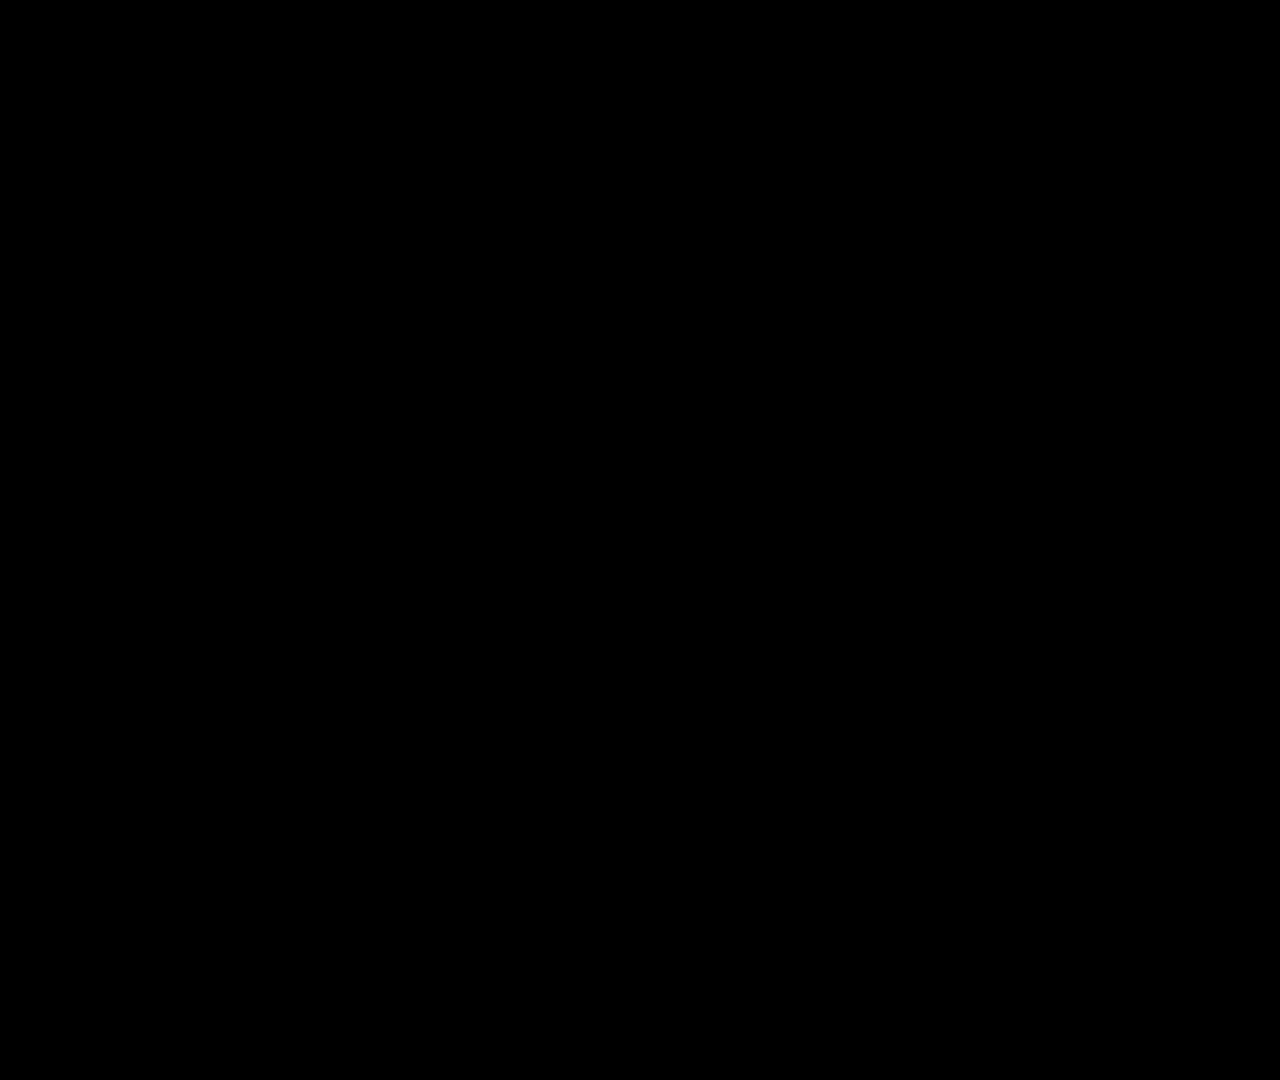
==== brag-output/work/composition/index.html @ dc1b72d5 "Launch video: 20 s brag-slim cut with synthesized soundtrack brag-output/brag.mp4 (1920x1080, 30 fps" ====
<!doctype html>
<html lang="en">
<head>
<meta charset="utf-8">
<title>Accex launch</title>
<!-- The real pill stylesheet, copied unchanged from ui/web/style.css -->
<link rel="stylesheet" href="pill.css">
<style>
  /* Video overrides: every value is driven by render(t), so no CSS transitions. */
  *, *::before, *::after { transition: none !important; }
  .details, .pill.expanded .details, .line { animation: none !important; }
  html, body { width: 1920px; height: 1080px; background: #000; overflow: hidden; }
  body { position: relative; font-family: "Segoe UI Variable Display", "Segoe UI", system-ui, sans-serif;
         color: #fff; -webkit-font-smoothing: antialiased; }
  .scene { position: absolute; inset: 0; display: none; }

  /* 1 hook */
  #s1 { background: #000; }
  .hook { position: absolute; left: 0; right: 0; top: 440px; text-align: center; font-size: 118px;
          font-weight: 650; letter-spacing: -0.035em; line-height: 1; }
  .hook span { display: inline-block; margin: 0 0.12em; }

  /* 2 reveal */
  #s2 { background: radial-gradient(60% 70% at 50% 62%, rgba(10,132,255,0.20), transparent 70%), #06070b; }
  #quote { position: absolute; left: 0; right: 0; top: 250px; text-align: center; font-size: 74px;
           font-weight: 600; letter-spacing: -0.025em; color: rgba(255,255,255,0.96); }
  #quote .caret { display: inline-block; width: 5px; height: 0.95em; margin-left: 6px; vertical-align: -0.12em;
                  background: #64d2ff; border-radius: 2px; }
  #kicker { position: absolute; left: 0; right: 0; top: 186px; text-align: center; font-size: 26px;
            font-weight: 600; letter-spacing: 0.22em; color: rgba(235,235,245,0.55); text-transform: uppercase; }

  /* 3-4 desktop */
  #desk { background:
      radial-gradient(55% 60% at 22% 18%, rgba(47,92,214,0.75), transparent 70%),
      radial-gradient(50% 60% at 85% 95%, rgba(126,58,190,0.65), transparent 70%),
      radial-gradient(40% 40% at 70% 30%, rgba(20,160,200,0.30), transparent 70%),
      #0a0e22; }
  .headline { position: absolute; left: 0; right: 0; top: 56px; text-align: center; font-size: 60px;
              font-weight: 650; letter-spacing: -0.03em; text-shadow: 0 4px 30px rgba(0,0,0,0.35); }
  .win { position: absolute; left: 360px; top: 168px; width: 1200px; height: 560px; border-radius: 14px;
         overflow: hidden; box-shadow: 0 40px 90px rgba(0,0,0,0.55), 0 0 0 1px rgba(255,255,255,0.10); }

  /* generic music app */
  #app { background: #17181d; color: #fff; }
  #app .side { position: absolute; left: 0; top: 0; bottom: 72px; width: 210px; background: #111216;
               padding: 26px 24px; display: flex; flex-direction: column; gap: 22px; }
  #app .side div { display: flex; align-items: center; gap: 14px; font-size: 19px; font-weight: 600;
                   color: rgba(255,255,255,0.62); }
  #app .side div:first-child { color: #fff; }
  #app .side i { width: 22px; height: 22px; border-radius: 6px; background: rgba(255,255,255,0.22); }
  #search { position: absolute; left: 240px; top: 20px; width: 460px; height: 46px; border-radius: 23px;
            background: #2a2b33; display: flex; align-items: center; padding: 0 20px; gap: 12px;
            font-size: 19px; color: rgba(255,255,255,0.45); box-shadow: inset 0 0 0 2px transparent; }
  #search.focus { box-shadow: inset 0 0 0 2px #0a84ff; }
  #search.typed { color: #fff; }
  #search .mag { width: 16px; height: 16px; border: 2.5px solid currentColor; border-radius: 50%; flex: none; opacity: .8; }
  #search .caret2 { display: inline-block; width: 2px; height: 22px; background: #fff; margin-left: 1px; }
  .main { position: absolute; left: 240px; top: 96px; right: 30px; bottom: 90px; }
  .main h3 { font-size: 26px; font-weight: 650; letter-spacing: -0.01em; margin-bottom: 18px; }
  .tiles { display: grid; grid-template-columns: repeat(4, 1fr); gap: 18px; }
  .tile { height: 236px; border-radius: 10px; background: #23242b; padding: 14px; display: flex; flex-direction: column; gap: 12px; }
  .tile b { flex: 1; border-radius: 6px; }
  .tile u { height: 12px; width: 70%; border-radius: 6px; background: rgba(255,255,255,0.18); text-decoration: none; }
  #results { position: absolute; inset: 0; }
  .top { display: flex; align-items: center; gap: 26px; padding: 22px; border-radius: 12px; background: #23242b; width: 620px; }
  .top.hl { background: #2b3447; box-shadow: inset 0 0 0 2px rgba(10,132,255,0.8); }
  .art { width: 132px; height: 132px; border-radius: 8px; flex: none;
         background: radial-gradient(circle at 30% 30%, #ffcf6b, transparent 55%), linear-gradient(135deg, #b8325a, #3a1f6e); }
  .top .t1 { font-size: 34px; font-weight: 700; letter-spacing: -0.02em; }
  .top .t2 { font-size: 20px; color: rgba(255,255,255,0.62); margin-top: 6px; }
  .rowph { height: 14px; border-radius: 7px; background: rgba(255,255,255,0.10); margin-top: 26px; width: 560px; }
  #np { position: absolute; left: 0; right: 0; bottom: 0; height: 72px; background: #0f1014; display: flex;
        align-items: center; padding: 0 20px; gap: 16px; border-top: 1px solid rgba(255,255,255,0.06); }
  #np .art { width: 48px; height: 48px; border-radius: 5px; }
  #np .nt { width: 230px; } #np .nt b { display: block; font-size: 17px; } #np .nt span { font-size: 14px; color: rgba(255,255,255,0.6); }
  #np .ctl { width: 40px; height: 40px; border-radius: 50%; background: #fff; display: grid; place-items: center; }
  #np .pause { display: flex; gap: 4px; } #np .pause i { width: 4px; height: 14px; background: #111; border-radius: 1px; }
  #np .track { flex: 1; height: 5px; border-radius: 3px; background: rgba(255,255,255,0.15); margin: 0 30px 0 20px; overflow: hidden; }
  #np .track i { display: block; height: 100%; background: #fff; border-radius: 3px; }

  /* generic mail window (rebuilt from brain/fixtures/senior/scam_grandson_giftcards.png) */
  #mail { background: #fff; color: #1d2433; }
  #mail .side { position: absolute; left: 0; top: 0; bottom: 0; width: 230px; background: #f4f6fa; padding: 34px 30px;
                display: flex; flex-direction: column; gap: 24px; font-size: 21px; }
  #mail .side b { font-weight: 600; }
  #mail .body { position: absolute; left: 290px; top: 40px; right: 40px; }
  #mail h2 { font-size: 40px; font-weight: 750; letter-spacing: -0.02em; margin-bottom: 18px; }
  #mail p { font-size: 23px; line-height: 1.25; padding: 7px 12px; margin-left: -12px; border-radius: 8px; }
  #mail .from { color: #5a6275; }
  #mail p.flag { background: rgba(255,69,58,0.10); box-shadow: inset 0 0 0 2.5px #ff453a; }

  #cursor { position: absolute; width: 34px; height: 46px; left: 0; top: 0; filter: drop-shadow(0 3px 6px rgba(0,0,0,.45)); }
  #ripple { position: absolute; width: 60px; height: 60px; margin: -30px 0 0 -30px; border-radius: 50%;
            border: 3px solid #64d2ff; }

  /* 5 outro */
  #s5 { background: radial-gradient(50% 55% at 50% 36%, rgba(94,92,230,0.28), transparent 70%), #05060a; }
  .bigorb { position: absolute; left: 940px; top: 250px; transform-origin: 20px 20px;
            --a1: #64d2ff; --a2: #0a84ff; --a3: #bf5af2; }
  #word { position: absolute; left: 0; right: 0; top: 470px; text-align: center; font-size: 150px; font-weight: 700; letter-spacing: -0.045em; }
  #tag { position: absolute; left: 0; right: 0; top: 660px; text-align: center; font-size: 56px; font-weight: 600;
         letter-spacing: -0.02em; color: rgba(255,255,255,0.92); }
  #fine { position: absolute; left: 0; right: 0; top: 770px; text-align: center; font-size: 30px; font-weight: 500;
          color: rgba(235,235,245,0.6); }

  /* the pill layer: real markup, scaled; anchored at its bottom centre */
  #pillwrap { position: absolute; left: 0; top: 0; width: 520px; transform-origin: 50% 100%; }
  #pillwrap .pill { position: relative; margin: 0 auto; }
</style>
</head>
<body>
  <div id="s1" class="scene">
    <div class="hook" id="hook1"><span>Can't</span><span>see</span><span>your</span><span>screen?</span></div>
    <div class="hook" id="hook2"><span>Just</span><span>ask.</span></div>
  </div>

  <div id="s2" class="scene">
    <div id="kicker">Hold a key · speak</div>
    <div id="quote"></div>
  </div>

  <div id="desk" class="scene">
    <div class="headline" id="head3">It sees your screen. It does the clicks.</div>
    <div class="headline" id="head4">Senior mode stops scams.</div>
    <div id="app" class="win">
      <div class="side"><div><i></i>Home</div><div><i></i>Search</div><div><i></i>Library</div></div>
      <div id="search"><span class="mag"></span><span id="q">Search songs, artists…</span></div>
      <div class="main">
        <div id="recent"><h3>Recently played</h3>
          <div class="tiles">
            <div class="tile"><b style="background:linear-gradient(135deg,#2c5bd6,#59c3ff)"></b><u></u></div>
            <div class="tile"><b style="background:linear-gradient(135deg,#7a3ac0,#ff6fa6)"></b><u></u></div>
            <div class="tile"><b style="background:linear-gradient(135deg,#1f8f6a,#9be36b)"></b><u></u></div>
            <div class="tile"><b style="background:linear-gradient(135deg,#d0682b,#ffd36b)"></b><u></u></div>
          </div></div>
        <div id="results"><h3>Top result</h3>
          <div class="top" id="toprow"><div class="art"></div>
            <div><div class="t1">Bohemian Rhapsody</div><div class="t2">Song · Queen</div></div></div>
          <div class="rowph"></div><div class="rowph" style="width:430px"></div></div>
      </div>
      <div id="np"><div class="art"></div><div class="nt"><b>Bohemian Rhapsody</b><span>Queen</span></div>
        <div class="ctl"><div class="pause"><i></i><i></i></div></div><div class="track"><i id="npbar"></i></div></div>
    </div>
    <div id="mail" class="win">
      <div class="side"><b>Compose</b><span>Inbox&nbsp;&nbsp;3</span><span>Starred</span><span>Sent</span><span>Drafts</span></div>
      <div class="body">
        <h2>URGENT help Grandma</h2>
        <p class="from">From: Lucas &lt;lucas.help.urgent@mailbox-fast.example&gt;</p>
        <p>Grandma it's me, I lost my phone and I'm in trouble with the police.</p>
        <p>Please don't tell mom. I need $2,000 today.</p>
        <p id="giftline">Buy Apple gift cards at the pharmacy and send me photos of the codes.</p>
        <p>Hurry please, I can't talk on the phone.</p>
      </div>
    </div>
    <svg id="cursor" viewBox="0 0 24 32"><path d="M2 2 L2 26 L8.5 20 L12.5 30 L16.5 28.3 L12.6 18.6 L21 18.6 Z"
         fill="#fff" stroke="#000" stroke-width="1.6" stroke-linejoin="round"/></svg>
    <div id="ripple"></div>
  </div>

  <div id="s5" class="scene">
    <div class="bigorb" id="bigorb"><div class="orb"><span class="orb-core"></span><span class="orb-glow"></span></div></div>
    <div id="word">Accex</div>
    <div id="tag">Your computer, by voice.</div>
    <div id="fine">For blind &amp; low-vision users · Built at Cutie Hack 2026</div>
  </div>

  <!-- markup copied from ui/web/index.html -->
  <div id="pillwrap">
    <section id="pill" class="pill" data-state="idle">
      <div class="glass-edge"></div>
      <header class="row">
        <div class="orb"><span class="orb-core"></span><span class="orb-glow"></span></div>
        <div class="status">
          <span id="title" class="title">Accex</span>
          <span id="sub" class="sub">Hold the key to talk</span>
        </div>
        <div class="wave" id="wave"><i></i><i></i><i></i><i></i><i></i><i></i><i></i></div>
        <span id="badge" class="badge" hidden>Senior</span>
      </header>
      <div class="details" id="details"><div class="details-inner">
        <div class="line you" id="youLine" hidden><span class="label">You</span><p id="you"></p></div>
        <div class="line step" id="stepLine" hidden>
          <span class="label" id="stepLabel">Step 1</span>
          <div class="step-body"><p id="step"></p><div class="progress"><i id="bar"></i></div></div>
        </div>
        <div class="line reply" id="replyLine" hidden><span class="label">Accex</span><p id="reply"></p></div>
      </div></div>
    </section>
  </div>

<script>
"use strict";
const $ = (id) => document.getElementById(id);
const clamp = (x, a = 0, b = 1) => Math.min(b, Math.max(a, x));
const prog = (t, a, b) => clamp((t - a) / (b - a));
const easeOut = (x) => 1 - Math.pow(1 - x, 3);
const easeInOut = (x) => x < 0.5 ? 4 * x * x * x : 1 - Math.pow(-2 * x + 2, 3) / 2;
const spring = (x) => { x = clamp(x); return 1 - Math.exp(-6.5 * x) * Math.cos(10 * x); };
const lerp = (a, b, x) => a + (b - a) * x;
const show = (el, on) => { el.style.display = on ? (el.classList.contains("scene") ? "block" : "") : "none"; };

// state titles from ui/web/app.js
const STATES = {
  idle: "Accex", listening: "Listening", thinking: "Thinking", acting: "Working on it",
  done: "Done", blocked: "Scam blocked",
};
const SUBS = { idle: "Hold Alt Gr to talk", listening: "Speak now, release when done",
  thinking: "Looking at your screen…", done: "", blocked: "Nothing was clicked or paid" };

const QUOTE = "“Play Bohemian Rhapsody on Spotify”";
const STEPS = [  // describe() labels from app.js
  [7.5, "Opening Spotify"], [8.5, "Clicking Spotify search box"],
  [9.0, "Typing “Bohemian Rhapsody Queen”"], [10.0, "Pressing enter"],
];
const TYPED = "Bohemian Rhapsody Queen";
const REPLY1 = "Bohemian Rhapsody by Queen is now playing on Spotify.";
const YOU2 = "“Lucas needs help, what should I do?”";
const REPLY2 = "Stop. This looks like a scam: a fake grandson asking for gift cards. Don't click, call or pay anything.";

function enter(el, t, at, dur = 0.35, dy = 6) {      // fade + rise from time `at`
  const p = easeOut(prog(t, at, at + dur));
  el.style.opacity = p; el.style.transform = `translateY(${(1 - p) * dy}px)`;
}

function setLine(line, on, t, at) {
  line.hidden = !on;
  if (on) enter(line, t, at);
}

function pillState(t) {
  const P = { state: "idle", sub: undefined, expanded: false, you: null, youAt: 0, step: null, stepAt: 0,
              stepN: 0, bar: 0, reply: null, replyAt: 0, badge: false };
  if (t < 3.8) { P.state = "idle"; }
  else if (t < 5.5) { P.state = "listening"; }
  else if (t < 7.5) { P.state = "thinking"; P.expanded = true; P.you = QUOTE; P.youAt = 5.5; }
  else if (t < 13.0) {
    P.expanded = true; P.you = QUOTE; P.youAt = -1;
    let n = 0; STEPS.forEach(([at], i) => { if (t >= at) n = i + 1; });
    const [at, label] = STEPS[n - 1];
    P.state = t >= 10.5 ? "done" : "acting";
    P.sub = t >= 10.5 ? "" : label;
    P.step = label; P.stepN = n; P.stepAt = at;
    const w = (k) => Math.min(92, 22 + k * 14);
    P.bar = lerp(w(n - 1), w(n), easeOut(prog(t, at, at + 0.6)));
    if (n === 1) P.bar = lerp(0, w(1), easeOut(prog(t, at, at + 0.6)));
    if (t >= 10.5) { P.bar = lerp(w(4), 100, easeOut(prog(t, 10.5, 11.1))); P.reply = REPLY1; P.replyAt = 10.5; }
  } else {
    P.badge = true; P.expanded = true; P.you = YOU2; P.youAt = 13.05;
    P.state = t < 14.0 ? "thinking" : "blocked";
    if (t >= 14.0) { P.reply = REPLY2; P.replyAt = 14.0; }
  }
  return P;
}

function renderPill(t) {
  const P = pillState(t), pill = $("pill");
  if (pill.dataset.state !== P.state) pill.dataset.state = P.state;
  $("title").textContent = STATES[P.state];
  $("sub").textContent = P.sub !== undefined ? P.sub : SUBS[P.state];
  pill.classList.toggle("expanded", P.expanded);
  $("badge").hidden = !P.badge;
  setLine($("youLine"), !!P.you, t, P.youAt); if (P.you) $("you").textContent = P.you;
  setLine($("stepLine"), !!P.step, t, P.stepN === 1 ? P.stepAt : -1);
  if (P.step) {
    $("stepLabel").textContent = `Step ${P.stepN}`; $("step").textContent = P.step;
    $("bar").style.width = `${P.bar}%`;
  }
  setLine($("replyLine"), !!P.reply, t, P.replyAt); if (P.reply) $("reply").textContent = P.reply;

  // placement: bottom-centre anchor (x, bottom y) and scale
  let y, s, o = 1;
  if (t < 6.6) {
    const p = spring(prog(t, 3.0, 3.6));
    y = 700; s = lerp(1.7, 2.2, p); o = easeOut(prog(t, 3.0, 3.3));
  } else {
    const p = easeInOut(prog(t, 6.6, 7.25));
    y = lerp(700, 1046, p); s = lerp(2.2, 1.5, p);
  }
  if (t >= 16.7) o = 1 - easeOut(prog(t, 16.7, 17.0));
  const w = $("pillwrap");
  w.style.display = t >= 3.0 && t < 17.0 ? "" : "none";
  w.style.opacity = o;
  w.style.transform = `translate(${960 - 260}px, ${y - w.offsetHeight}px) scale(${s})`;
}

function render(t) {
  // scene visibility
  show($("s1"), t < 3.0);
  show($("s2"), t >= 3.0 && t < 7.0);
  show($("desk"), t >= 6.6 && t < 17.0);
  show($("s5"), t >= 17.0);

  // 1 hook
  if (t < 3.0) {
    const words = $("hook1").children;
    [0.08, 0.22, 0.36, 0.5].forEach((at, i) => enter(words[i], t, at, 0.3, 24));
    $("hook1").style.opacity = 1 - prog(t, 1.9, 2.05);
    const h2 = $("hook2").children;
    [2.1, 2.25].forEach((at, i) => enter(h2[i], t, at, 0.3, 24));
    $("hook2").style.opacity = t < 2.1 ? 0 : 1 - prog(t, 2.85, 3.0);
  }

  // 2 reveal
  if (t >= 3.0 && t < 7.0) {
    const n = Math.round(QUOTE.length * prog(t, 4.0, 5.0));
    $("quote").innerHTML = "";
    $("quote").append(document.createTextNode(QUOTE.slice(0, n)));
    if (t >= 3.9 && t < 5.6) { const c = document.createElement("span"); c.className = "caret"; $("quote").append(c); }
    enter($("kicker"), t, 3.1, 0.4, 10);
    $("quote").style.opacity = $("kicker").style.opacity = 1 - easeInOut(prog(t, 6.3, 6.6));
    $("s2").style.opacity = 1 - easeInOut(prog(t, 6.6, 7.0));
  }

  // 3-4 desktop
  if (t >= 6.6 && t < 17.0) {
    $("desk").style.opacity = easeOut(prog(t, 6.6, 7.0)) * (1 - easeOut(prog(t, 16.7, 17.0)));
    const h3 = $("head3"), h4 = $("head4");
    show(h3, t < 13.0); show(h4, t >= 13.0);
    enter(h3, t, 6.85, 0.45, 18); enter(h4, t, 13.1, 0.45, 18);
    if (t >= 12.75 && t < 13.0) h3.style.opacity = 1 - prog(t, 12.75, 12.95);

    // music app
    const app = $("app");
    show(app, t >= 7.5 && t < 13.0);
    const ap = spring(prog(t, 7.5, 8.1));
    const out = easeInOut(prog(t, 12.7, 13.0));
    app.style.opacity = clamp(prog(t, 7.5, 7.7)) * (1 - out);
    app.style.transform = `scale(${lerp(0.9, 1, ap) - out * 0.04})`;
    const typed = Math.round(TYPED.length * prog(t, 9.0, 9.7));
    const q = $("q"), sb = $("search");
    sb.classList.toggle("focus", t >= 8.5 && t < 10.1);
    sb.classList.toggle("typed", t >= 9.0);
    q.textContent = t >= 9.0 ? TYPED.slice(0, typed) : "Search songs, artists…";
    if (t >= 8.5 && t < 10.1 && Math.floor(t * 2) % 2 === 0) { const c = document.createElement("span"); c.className = "caret2"; q.append(c); }
    const res = t >= 10.1;
    show($("recent"), !res); show($("results"), res);
    if (res) enter($("results"), t, 10.1, 0.35, 14);
    $("toprow").classList.toggle("hl", t >= 10.3);
    show($("np"), t >= 10.3);
    if (t >= 10.3) { enter($("np"), t, 10.3, 0.3, 20); $("npbar").style.width = `${lerp(0, 10, prog(t, 10.3, 13.0))}%`; }

    // cursor
    const cur = $("cursor"), rip = $("ripple");
    show(cur, t >= 7.9 && t < 12.8);
    const cp = easeInOut(prog(t, 7.95, 8.45));
    let cx = lerp(1250, 800, cp), cy = lerp(560, 200, cp);
    const cp2 = easeInOut(prog(t, 10.05, 10.45));
    cx = lerp(cx, 760, cp2); cy = lerp(cy, 420, cp2);
    cur.style.transform = `translate(${cx}px, ${cy}px) scale(${t >= 8.45 && t < 8.6 ? 0.88 : 1})`;
    cur.style.opacity = clamp(prog(t, 7.9, 8.05)) * (1 - prog(t, 12.6, 12.8));
    const rp = prog(t, 8.5, 8.95);
    show(rip, rp > 0 && rp < 1);
    rip.style.left = "803px"; rip.style.top = "204px";
    rip.style.transform = `scale(${lerp(0.3, 1.6, easeOut(rp))})`; rip.style.opacity = 1 - rp;

    // mail
    const mail = $("mail");
    show(mail, t >= 13.0);
    const mp = easeOut(prog(t, 13.0, 13.45));
    mail.style.opacity = mp; mail.style.transform = `scale(${lerp(0.96, 1, mp)})`;
    $("giftline").classList.toggle("flag", t >= 14.15);
  }

  // 5 outro
  if (t >= 17.0) {
    const op = spring(prog(t, 17.0, 17.7));
    $("bigorb").style.transform = `scale(${lerp(2.5, 4.6, op)})`;
    $("bigorb").style.opacity = easeOut(prog(t, 17.0, 17.3));
    enter($("word"), t, 17.15, 0.45, 26);
    enter($("tag"), t, 17.55, 0.45, 20);
    enter($("fine"), t, 18.0, 0.45, 14);
  }

  renderPill(t);

  // freeze the real CSS keyframe animations (orb spin, breathe, wave bars, shimmer) at time t
  for (const a of document.getAnimations()) { a.pause(); a.currentTime = t * 1000; }
}

window.render = render;
window.ready = document.fonts.ready.then(() => true);
render(0);
</script>
</body>
</html>
---- brag-output/work/composition/pill.css ----
/* Accex pill: dark "liquid glass" in the spirit of Apple's materials.
   The window is transparent; everything visible is the pill itself. */

:root {
  --glass: rgb(30, 31, 38);           /* dark material (no desktop blur behind a */
  --glass-hi: rgba(255, 255, 255, 0.15); /* non-activating window on Windows)   */
  --glass-lo: rgba(255, 255, 255, 0.02);
  --stroke: rgba(255, 255, 255, 0.18);
  --text: rgba(255, 255, 255, 0.96);
  --text-2: rgba(235, 235, 245, 0.62);
  --text-3: rgba(235, 235, 245, 0.38);
  --accent: #0a84ff;
  --a1: #64d2ff;  /* orb colours, changed per state */
  --a2: #0a84ff;
  --a3: #bf5af2;
  --radius: 8px;                       /* Windows 11 rounds the window frame to 8px */
  --ease: cubic-bezier(0.2, 0.8, 0.2, 1);
  --spring: cubic-bezier(0.34, 1.4, 0.64, 1);
  font-family: -apple-system, "SF Pro Display", "Segoe UI Variable Display", "Segoe UI",
               system-ui, sans-serif;
  -webkit-font-smoothing: antialiased;
}

* { box-sizing: border-box; margin: 0; }

html, body {
  background: transparent;
  overflow: hidden;
  user-select: none;
  cursor: default;
}

/* The native window is cut to exactly the pill's size and rounded shape (ui/app.py), so
   the pill sits at the top-left at its natural size and nothing is drawn outside it
   (no outer shadows: they would be clipped). */
#stage {
  position: fixed;
  inset: 0;
  display: block;
  padding: 0;
}

/* ------------------------------------------------------------------ pill */
.pill {
  position: absolute;
  top: 0;
  left: 0;
  flex: none;
  width: 320px;
  border-radius: var(--radius);   /* = Windows 11 window corner radius */
  padding: 10px 14px 10px 10px;
  color: var(--text);
  background:
    radial-gradient(120% 140% at 0% 50%, color-mix(in srgb, var(--a2) 22%, transparent), transparent 55%),
    linear-gradient(160deg, var(--glass-hi) 0%, var(--glass-lo) 45%, rgba(255,255,255,0.05) 100%),
    var(--glass);
  box-shadow:
    inset 0 1px 0 rgba(255, 255, 255, 0.30),
    inset 0 -1px 0 rgba(255, 255, 255, 0.06),
    inset 0 0 0 1px rgba(255, 255, 255, 0.06);
  transition: background-color 0.4s var(--ease);   /* size changes are instant: the */
  overflow: hidden;                                 /* window is re-cut to match     */
}

/* thin specular rim, brighter at the top like Apple's glass */
.glass-edge {
  position: absolute;
  inset: 0;
  border-radius: inherit;
  padding: 1px;
  background: linear-gradient(180deg, rgba(255,255,255,0.45), rgba(255,255,255,0.08) 40%,
                              rgba(255,255,255,0.04) 70%, rgba(255,255,255,0.18));
  -webkit-mask: linear-gradient(#000 0 0) content-box, linear-gradient(#000 0 0);
  -webkit-mask-composite: xor;
  mask-composite: exclude;
  pointer-events: none;
}

.pill.expanded { width: 520px; }

.row {
  display: flex;
  align-items: center;
  gap: 12px;
  height: 40px;
}

/* ------------------------------------------------------------------ orb */
.orb {
  position: relative;
  flex: none;
  width: 40px;
  height: 40px;
  border-radius: 50%;
  isolation: isolate;
}

.orb-core {
  position: absolute;
  inset: 4px;
  border-radius: 50%;
  background: conic-gradient(from 0deg, var(--a1), var(--a2), var(--a3), var(--a1));
  filter: saturate(1.2);
  animation: spin 6s linear infinite, breathe 3.2s var(--ease) infinite;
  transition: inset 0.4s var(--spring);
}

.orb-core::after {          /* glassy highlight */
  content: "";
  position: absolute;
  inset: 0;
  border-radius: 50%;
  background: radial-gradient(circle at 35% 28%, rgba(255,255,255,0.75), rgba(255,255,255,0) 45%),
              radial-gradient(circle at 50% 50%, rgba(0,0,0,0) 55%, rgba(0,0,0,0.25));
}

.orb-glow {
  position: absolute;
  inset: -6px;
  border-radius: 50%;
  background: conic-gradient(from 90deg, var(--a1), var(--a3), var(--a2), var(--a1));
  filter: blur(12px);
  opacity: 0.45;
  z-index: -1;
  animation: spin 9s linear infinite reverse;
  transition: opacity 0.4s var(--ease);
}

@keyframes spin { to { transform: rotate(360deg); } }
@keyframes breathe { 0%, 100% { transform: scale(0.88); } 50% { transform: scale(1); } }
@keyframes pulse { 0%, 100% { transform: scale(0.9); } 50% { transform: scale(1.08); } }

/* ------------------------------------------------------------------ text */
.status {
  display: flex;
  flex-direction: column;
  min-width: 0;
  flex: 1;
  line-height: 1.15;
}

.title {
  font-size: 15px;
  font-weight: 600;
  letter-spacing: -0.01em;
}

.sub {
  font-size: 12.5px;
  color: var(--text-2);
  white-space: nowrap;
  overflow: hidden;
  text-overflow: ellipsis;
  transition: color 0.3s var(--ease);
}

.badge {
  flex: none;
  font-size: 11px;
  font-weight: 600;
  letter-spacing: 0.02em;
  padding: 4px 9px;
  border-radius: 999px;
  color: #ffd60a;
  background: rgba(255, 214, 10, 0.14);
  border: 1px solid rgba(255, 214, 10, 0.28);
}

/* ------------------------------------------------------------------ waveform */
.wave {
  display: flex;
  align-items: center;
  gap: 3px;
  height: 22px;
  opacity: 0;
  transform: scale(0.6);
  transition: opacity 0.3s var(--ease), transform 0.4s var(--spring);
}

.wave i {
  display: block;
  width: 3px;
  height: 100%;
  border-radius: 2px;
  background: linear-gradient(180deg, var(--a1), var(--a2));
  transform: scaleY(0.25);
}

.pill[data-state="listening"] .wave,
.pill[data-state="speaking"] .wave { opacity: 1; transform: scale(1); }

.pill[data-state="listening"] .wave i,
.pill[data-state="speaking"] .wave i { animation: bar 0.9s var(--ease) infinite; }

.wave i:nth-child(2) { animation-delay: -0.15s !important; }
.wave i:nth-child(3) { animation-delay: -0.45s !important; }
.wave i:nth-child(4) { animation-delay: -0.3s !important; }
.wave i:nth-child(5) { animation-delay: -0.6s !important; }
.wave i:nth-child(6) { animation-delay: -0.75s !important; }
.wave i:nth-child(7) { animation-delay: -0.2s !important; }

@keyframes bar { 0%, 100% { transform: scaleY(0.25); } 50% { transform: scaleY(1); } }

/* ------------------------------------------------------------------ details */
.details { display: none; }
.pill.expanded .details { display: block; margin-top: 8px; animation: rise 0.4s var(--ease); }

.details-inner { min-height: 0; overflow: hidden; }

.line {
  display: grid;
  grid-template-columns: 52px 1fr;
  gap: 10px;
  align-items: baseline;
  padding: 7px 6px 7px 8px;
  border-top: 1px solid rgba(255, 255, 255, 0.07);
  animation: rise 0.45s var(--ease);
}

.line[hidden] { display: none; }

.label {
  font-size: 11px;
  font-weight: 600;
  letter-spacing: 0.04em;
  text-transform: uppercase;
  color: var(--text-3);
}

.line p {
  font-size: 14px;
  line-height: 1.38;
  color: var(--text);
  overflow-wrap: anywhere;
  display: -webkit-box;
  -webkit-line-clamp: 3;
  -webkit-box-orient: vertical;
  overflow: hidden;
}

.line.you p { color: var(--text-2); }

.step-body { display: flex; flex-direction: column; gap: 7px; }

.progress {
  height: 4px;
  border-radius: 2px;
  background: rgba(255, 255, 255, 0.1);
  overflow: hidden;
}

.progress i {
  display: block;
  height: 100%;
  width: 0;
  border-radius: 2px;
  background: linear-gradient(90deg, var(--a1), var(--a2));
  transition: width 0.6s var(--ease);
}

@keyframes rise { from { opacity: 0; transform: translateY(4px); } to { opacity: 1; transform: none; } }

/* ------------------------------------------------------------------ states */
.pill[data-state="idle"] .orb-core { inset: 9px; animation: spin 10s linear infinite, breathe 4s var(--ease) infinite; }
.pill[data-state="idle"] .orb-glow { opacity: 0.2; }
.pill[data-state="idle"] { --a1: #8e8e93; --a2: #d1d1d6; --a3: #636366; }

.pill[data-state="listening"] { --a1: #64d2ff; --a2: #0a84ff; --a3: #5e5ce6; }
.pill[data-state="listening"] .orb-core { animation: spin 2.4s linear infinite, pulse 0.9s var(--ease) infinite; }
.pill[data-state="listening"] .orb-glow { opacity: 0.8; }

.pill[data-state="thinking"] { --a1: #bf5af2; --a2: #5e5ce6; --a3: #ff375f; }
.pill[data-state="thinking"] .orb-core { animation: spin 1.1s linear infinite, breathe 1.6s var(--ease) infinite; }
.pill[data-state="thinking"] .sub {
  background: linear-gradient(90deg, var(--text-3), var(--text), var(--text-3));
  background-size: 200% 100%;
  -webkit-background-clip: text;
  background-clip: text;
  color: transparent;
  animation: shimmer 1.6s linear infinite;
}
@keyframes shimmer { from { background-position: 200% 0; } to { background-position: -200% 0; } }

.pill[data-state="speaking"] { --a1: #30d158; --a2: #64d2ff; --a3: #0a84ff; }
.pill[data-state="speaking"] .orb-glow { opacity: 0.7; }

.pill[data-state="acting"] { --a1: #0a84ff; --a2: #64d2ff; --a3: #30d158; }
.pill[data-state="acting"] .orb-core { animation: spin 1.6s linear infinite; }

.pill[data-state="asking"] { --a1: #ffd60a; --a2: #ff9f0a; --a3: #ff6b3d; }
.pill[data-state="asking"] .orb-core { animation: spin 4s linear infinite, pulse 1.4s var(--ease) infinite; }

.pill[data-state="done"] { --a1: #30d158; --a2: #34c759; --a3: #64d2ff; }

.pill[data-state="blocked"], .pill[data-state="error"] { --a1: #ff453a; --a2: #ff375f; --a3: #ff9f0a; }
.pill[data-state="blocked"] {
  background:
    linear-gradient(160deg, rgba(255, 69, 58, 0.32) 0%, rgba(255, 69, 58, 0.08) 60%),
    var(--glass);
  box-shadow:
    inset 0 1px 0 rgba(255, 255, 255, 0.28),
    inset 0 0 0 1px rgba(255, 69, 58, 0.45);
}
.pill[data-state="blocked"] .orb-core,
.pill[data-state="error"] .orb-core { animation: pulse 0.7s var(--ease) infinite; }
.pill[data-state="blocked"] .sub, .pill[data-state="error"] .sub { color: #ff9f97; }

@media (prefers-reduced-motion: reduce) {
  *, *::before, *::after { animation-duration: 0.001s !important; animation-iteration-count: 1 !important;
                           transition-duration: 0.001s !important; }
}
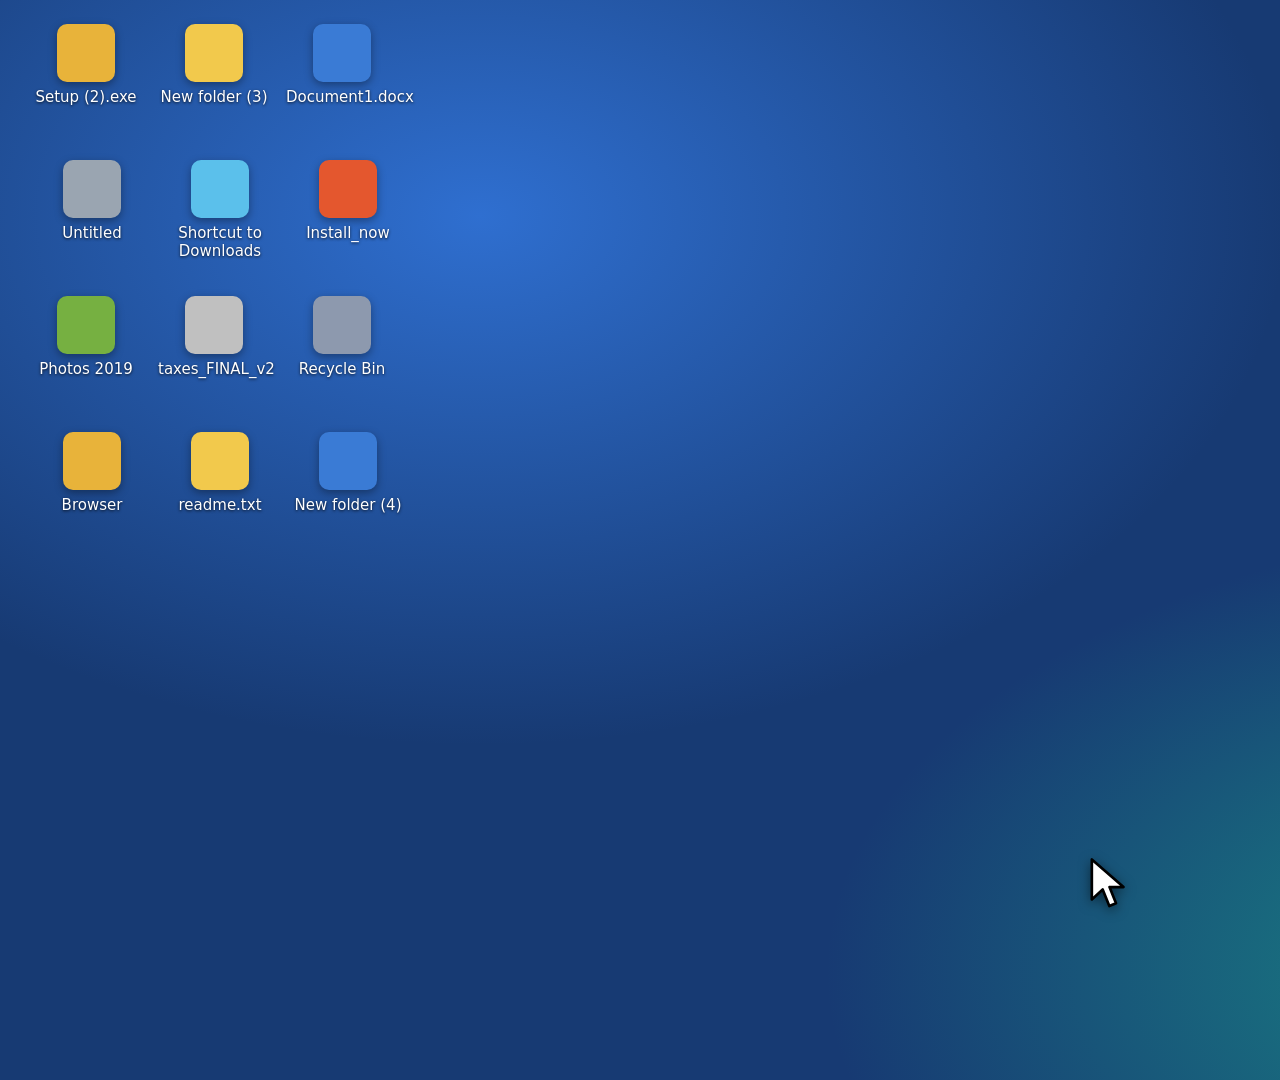
==== commit a1205232: "Launch video: reframe as an AI digital navigator New hook (cluttered desktop, pop-ups, lost cursor: " ====
--- a/brag-output/work/composition/index.html
+++ b/brag-output/work/composition/index.html
@@ -16,9 +16,25 @@
 
   /* 1 hook */
   #s1 { background: #000; }
-  .hook { position: absolute; left: 0; right: 0; top: 440px; text-align: center; font-size: 118px;
+  .hook { position: absolute; left: 0; right: 0; top: 440px; text-shadow: 0 6px 40px rgba(0,0,0,.6); text-align: center; font-size: 118px;
           font-weight: 650; letter-spacing: -0.035em; line-height: 1; }
   .hook span { display: inline-block; margin: 0 0.12em; }
+
+  #clutter { position: absolute; inset: 0; background:
+      radial-gradient(60% 70% at 25% 20%, #2f6fd0, transparent 70%),
+      radial-gradient(60% 60% at 85% 90%, #1a8f86, transparent 70%), #173a73; }
+  .ico { position: absolute; width: 112px; text-align: center; font-size: 15px; color: #fff;
+         text-shadow: 0 1px 3px rgba(0,0,0,.8); line-height: 1.2; }
+  .ico b { display: block; width: 58px; height: 58px; margin: 0 auto 6px; border-radius: 10px;
+           box-shadow: 0 3px 8px rgba(0,0,0,.35); }
+  .dlg { position: absolute; background: #f3f3f3; color: #1b1b1b; border-radius: 10px; padding: 24px 26px;
+         box-shadow: 0 30px 70px rgba(0,0,0,.55), 0 0 0 1px rgba(0,0,0,.2); font-size: 20px; }
+  .dlg h4 { font-size: 23px; font-weight: 650; margin-bottom: 10px; }
+  .dlg .btns { display: flex; gap: 10px; margin-top: 20px; justify-content: flex-end; }
+  .dlg .btns span { padding: 9px 18px; border-radius: 6px; background: #e1e1e1; font-size: 17px; }
+  .dlg .btns span.pri { background: #0a64d8; color: #fff; }
+  #scrim { position: absolute; inset: 0; background: #000; }
+  #cursor0 { position: absolute; width: 40px; height: 54px; left: 0; top: 0; filter: drop-shadow(0 3px 6px rgba(0,0,0,.5)); }
 
   /* 2 reveal */
   #s2 { background: radial-gradient(60% 70% at 50% 62%, rgba(10,132,255,0.20), transparent 70%), #06070b; }
@@ -110,18 +126,30 @@
 </head>
 <body>
   <div id="s1" class="scene">
-    <div class="hook" id="hook1"><span>Can't</span><span>see</span><span>your</span><span>screen?</span></div>
+    <div id="clutter"></div>
+    <div class="dlg" id="dlg1" style="left:1010px;top:250px;width:560px">
+      <h4>Updates are ready</h4>Restart now to finish installing updates?
+      <div class="btns"><span class="pri">Restart now</span><span>Remind me later</span><span>Details</span></div></div>
+    <div class="dlg" id="dlg2" style="left:600px;top:660px;width:470px">
+      <h4>Allow notifications?</h4>This site wants to show notifications.
+      <div class="btns"><span class="pri">Allow</span><span>Block</span></div></div>
+    <div class="dlg" id="dlg3" style="left:1390px;top:860px;width:470px;padding:18px 22px">
+      <h4 style="font-size:19px;margin-bottom:4px">Storage almost full</h4><span style="font-size:17px">Free up space to keep your PC running.</span></div>
+    <svg id="cursor0" viewBox="0 0 24 32"><path d="M2 2 L2 26 L8.5 20 L12.5 30 L16.5 28.3 L12.6 18.6 L21 18.6 Z"
+         fill="#fff" stroke="#000" stroke-width="1.6" stroke-linejoin="round"/></svg>
+    <div id="scrim"></div>
+    <div class="hook" id="hook1"><span>Lost</span><span>on</span><span>your</span><span>computer?</span></div>
     <div class="hook" id="hook2"><span>Just</span><span>ask.</span></div>
   </div>
 
   <div id="s2" class="scene">
-    <div id="kicker">Hold a key · speak</div>
+    <div id="kicker">Hold a key · ask in your own words</div>
     <div id="quote"></div>
   </div>
 
   <div id="desk" class="scene">
-    <div class="headline" id="head3">It sees your screen. It does the clicks.</div>
-    <div class="headline" id="head4">Senior mode stops scams.</div>
+    <div class="headline" id="head3">It does every click. And tells you each step.</div>
+    <div class="headline" id="head4">And it stops scams before you click.</div>
     <div id="app" class="win">
       <div class="side"><div><i></i>Home</div><div><i></i>Search</div><div><i></i>Library</div></div>
       <div id="search"><span class="mag"></span><span id="q">Search songs, artists…</span></div>
@@ -160,8 +188,8 @@
   <div id="s5" class="scene">
     <div class="bigorb" id="bigorb"><div class="orb"><span class="orb-core"></span><span class="orb-glow"></span></div></div>
     <div id="word">Accex</div>
-    <div id="tag">Your computer, by voice.</div>
-    <div id="fine">For blind &amp; low-vision users · Built at Cutie Hack 2026</div>
+    <div id="tag">Ask in your own words.</div>
+    <div id="fine">An AI digital navigator · Built at Cutie Hack 2026</div>
   </div>
 
   <!-- markup copied from ui/web/index.html -->
@@ -293,7 +321,16 @@
   // 1 hook
   if (t < 3.0) {
     const words = $("hook1").children;
-    [0.08, 0.22, 0.36, 0.5].forEach((at, i) => enter(words[i], t, at, 0.3, 24));
+    [0.3, 0.44, 0.58, 0.72].forEach((at, i) => enter(words[i], t, at, 0.3, 24));
+    // the lost cursor wanders, the pop-ups pile up, then everything dims behind the words
+    const cx = 960 + 330 * Math.sin(2.1 * t + 0.4) + 140 * Math.sin(5.3 * t);
+    const cy = 560 + 220 * Math.cos(1.6 * t) + 90 * Math.sin(4.1 * t + 1);
+    $("cursor0").style.transform = `translate(${cx}px, ${cy}px)`;
+    [["dlg1", 0.0], ["dlg2", 0.25], ["dlg3", 0.5]].forEach(([id, at]) => {
+      const el = $(id), p = spring(prog(t, at, at + 0.45));
+      el.style.opacity = clamp(prog(t, at, at + 0.12)); el.style.transform = `scale(${lerp(0.85, 1, p)})`;
+    });
+    $("scrim").style.opacity = lerp(0, 0.62, easeOut(prog(t, 0.25, 0.7))) + 0.38 * easeInOut(prog(t, 1.9, 2.1));
     $("hook1").style.opacity = 1 - prog(t, 1.9, 2.05);
     const h2 = $("hook2").children;
     [2.1, 2.25].forEach((at, i) => enter(h2[i], t, at, 0.3, 24));
@@ -377,6 +414,18 @@
   for (const a of document.getAnimations()) { a.pause(); a.currentTime = t * 1000; }
 }
 
+const ICONS = ["Setup (2).exe", "New folder (3)", "Document1.docx", "Untitled", "Shortcut to Downloads",
+  "Install_now", "Photos 2019", "taxes_FINAL_v2", "Recycle Bin", "Browser", "readme.txt", "New folder (4)",
+  "Scan0001.pdf", "Driver update", "Copy of Copy", "Toolbar setup", "Zoom (1)", "img_8812.jpg"];
+const COLORS = ["#e8b33a", "#f2c94c", "#3a7bd5", "#9aa5b1", "#5bc0eb", "#e4572e", "#76b041", "#c0c0c0", "#8d99ae"];
+ICONS.forEach((name, i) => {
+  const d = document.createElement("div"); d.className = "ico";
+  const col = i % 3, row = Math.floor(i / 3);
+  d.style.left = `${30 + col * 128 + (row % 2) * 6}px`; d.style.top = `${24 + row * 136}px`;
+  if (i >= 12) { d.style.left = `${1560 + (i % 3) * 120}px`; d.style.top = `${40 + (i - 12) % 3 * 140 + (i > 14 ? 420 : 0)}px`; }
+  const b = document.createElement("b"); b.style.background = COLORS[i % COLORS.length];
+  d.append(b, document.createTextNode(name)); $("clutter").append(d);
+});
 window.render = render;
 window.ready = document.fonts.ready.then(() => true);
 render(0);
